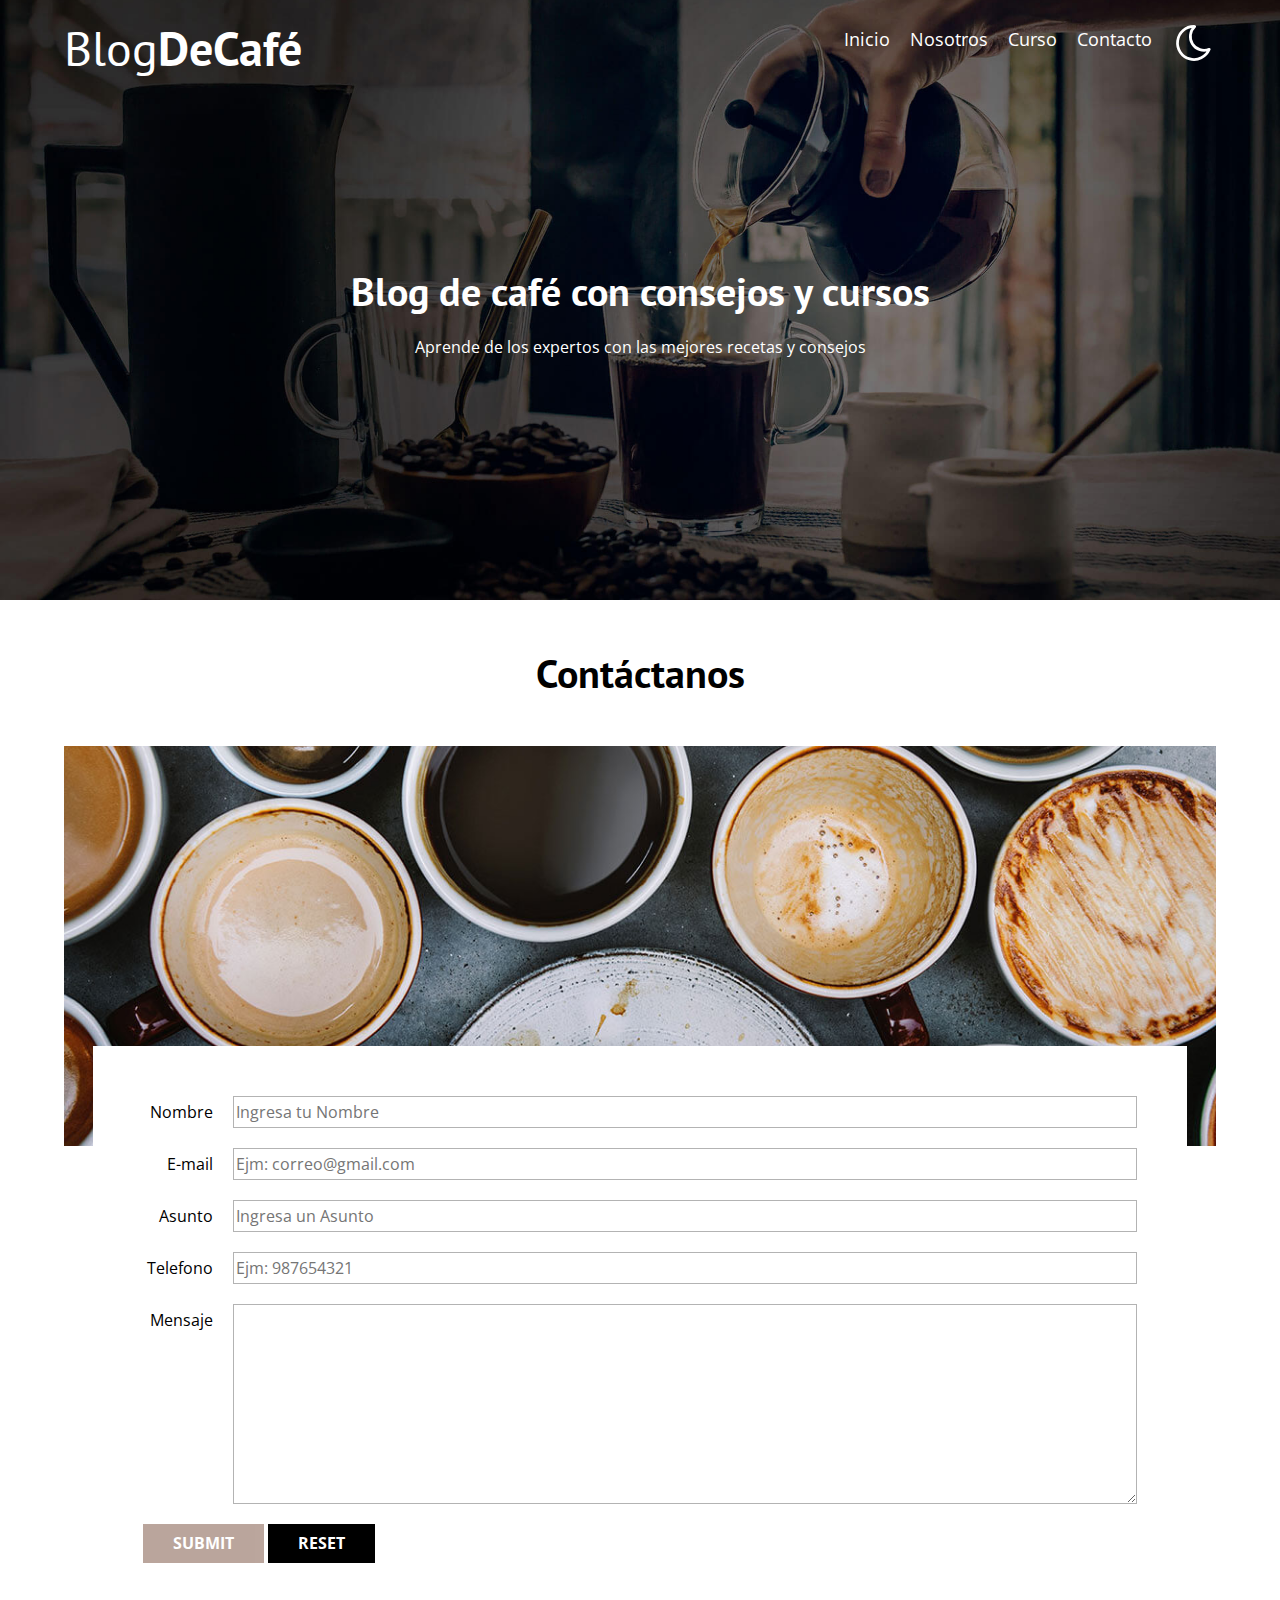
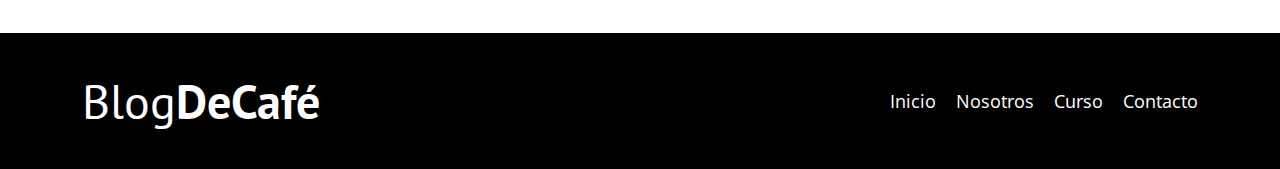
==== blogdecafe_inicio/contacto.html @ 2d38559c "Add files via upload" ====
<!DOCTYPE html>
<html lang="es">
    <head>
        <meta charset="UTF-8">
        <meta name="viewport" content="width=device-width, initial-scale=1.0">
        <link rel="stylesheet" href="css/normalize.css">
        <link rel="preconnect" href="https://fonts.googleapis.com">
        <link rel="preconnect" href="https://fonts.gstatic.com" crossorigin>
        <link href="https://fonts.googleapis.com/css2?family=Open+Sans&family=PT+Sans:wght@400;700&display=swap" rel="stylesheet">
        <link rel="stylesheet" href="css/styles.css">
        <link rel="stylesheet" href="css/app.css">
        <link rel="stylesheet" href="css/spinner.css">
        <title>BlogCafe</title>
    </head>

    <body class="body">
        
        <header class="header ">
            <div class="contenedor">
                <div class="barra">
                    <div class="logo">
                        <a href="index.html" class="logo__enlace">
                            <h1 class="no-margin logo__normal">Blog<span class="no-margin logo__bold">DeCafé</span></h1>
                        </a>
                    </div>
                    <nav class="navegacion">
                        <a href="index.html" class="navegacion__enlace">Inicio</a>
                        <a href="nosotros.html" class="navegacion__enlace">Nosotros</a>
                        <a href="cursos.html" class="navegacion__enlace">Curso</a>
                        <a href="contacto.html" class="navegacion__enlace">Contacto</a>
                        <a href="#" class="navegacion__dark" id="dark"><svg xmlns="http://www.w3.org/2000/svg" class="icon icon-tabler icon-tabler-moon" width="44" height="44" viewBox="0 0 24 24" stroke-width="1.5" stroke="#ffffff" fill="none" stroke-linecap="round" stroke-linejoin="round">
                            <path stroke="none" d="M0 0h24v24H0z" fill="none"/>
                            <path d="M12 3c.132 0 .263 0 .393 0a7.5 7.5 0 0 0 7.92 12.446a9 9 0 1 1 -8.313 -12.454z" />
                          </svg></a>
                    </nav>
                </div>
            </div>


            <div class="header__texto centrar-texto">
                <h2 class="no-margin">Blog de café con consejos y cursos</h2>
                <p class="no-margin">Aprende de los expertos con las mejores recetas y consejos</p>
            </div>
        </header>

            <main class="contenedor">
                <h2 class="centrar-texto">Contáctanos</h2>
                    <div class="contacto-imagen"></div>
                    <form class="formulario label-black" id="formulario">
                        <div id="campo">
                            <div class="campo">
                                <label class="campo__label" for="nombre">Nombre</label>
                                <input class="campo__field" type="text" id="nombre" placeholder="Ingresa tu Nombre" name="nombre">
                            </div>
                        </div>
                        <div id="campo">
                            <div class="campo">
                                <label class="campo__label" for="email">E-mail</label>
                                <input class="campo__field" type="email" id="email" placeholder="Ejm: correo@gmail.com" name="email">
                            </div>
                        </div>
                        <div id="campo">
                            <div class="campo">
                                <label class="campo__label" for="asunto">Asunto</label>
                                <input class="campo__field" type="text" id="asunto" placeholder="Ingresa un Asunto" name="asunto">
                            </div>
                        </div>
                        <div id="campo">
                            <div class="campo">
                                <label class="campo__label" for="telefono">Telefono</label>
                                <input class="campo__field" type="number" id="telefono" placeholder="Ejm: 987654321" name="telefono">
                            </div>
                        </div>
                        <div id="campo">
                            <div class="campo">
                                <label class="campo__label" for="mensaje">Mensaje</label>
                                <textarea class="campo__field--textarea campo__field" id="mensaje" name="mensaje"></textarea>
                            </div>
                        </div>

                        <input type="submit" class="boton boton--primario opacity-50 enviar" disabled >
                        <input type="reset" class="boton boton--reset reset">

                        <div class="sk-folding-cube hidden spinner">
                            <div class="sk-cube1 sk-cube"></div>
                            <div class="sk-cube2 sk-cube"></div>
                            <div class="sk-cube4 sk-cube"></div>
                            <div class="sk-cube3 sk-cube"></div>
                          </div>
                    </form>
                    
            </main>

        <footer class="footer">
            <div class="contenedor">
                <div class="barra">
                    <div class="logo">
                        <a href="index.html" class="logo__enlace">
                            <h1 class="no-margin logo__normal">Blog<span class="no-margin logo__bold">DeCafé</span></h1>
                        </a>
                    </div>
                    <nav class="navegacion">
                        <a href="index.html" class="navegacion__enlace">Inicio</a>
                        <a href="nosotros.html" class="navegacion__enlace">Nosotros</a>
                        <a href="cursos.html" class="navegacion__enlace">Curso</a>
                        <a href="contacto.html" class="navegacion__enlace">Contacto</a>
                    </nav>
                </div>
            </div>
        </footer>
        <script src="js/validacionEmail.js"></script>
        <script src="js/darkmode.js"></script>
    </body>
</html>
---- blogdecafe_inicio/css/styles.css ----
:root{
    --fuenteHeading: 'PT Sans', sans-serif;
    --fuenteParrafos: 'Open Sans', sans-serif;

    --primario: #784d3c;
    --blanco: #ffffff;
    --negro: #000000;
}
html{
    box-sizing: border-box;
    font-size: 62.5%; /*1 rem = 10px*/
}
*, *:before, *:after{
    box-sizing: inherit;
}
body{
    font-family: var(--fuenteParrafos);
    font-size: 1.6rem;
    line-height: 2;
}
.dark-mode{
    background-color: #252323;
    color: white;
}
.label-black{
    color: black;
}
/*GLOBALES*/
.contenedor{
    /*max-width: 120rem;
    width: 90%;*/
    width: min(90%, 120rem);
    margin: 0 auto;
}
a{text-decoration: none;}
h1, h2, h3, h4{font-family: var(--fuenteHeading); line-height: 1.5;}
h1{font-size: 4.8rem;}
h2{font-size: 4rem;}
h3{font-size: 3.2rem;}
h4{font-size: 2.8rem;}
img{
    max-width: 100%;
}
@media (min-width: 768px){
    h1, h2, h3, h4{ line-height: 2;}

}

/*UTILIDADES*/
.no-margin{
    margin: 0;
}
.no-padding{
    padding: 0;
}
.centrar-texto{
    text-align: center;
}

/*Header*/

.header{
    background-image: url(../img/banner.jpg);
    height: 60rem;
    background-repeat: no-repeat;
    background-size: cover;
    background-position: center center;
}
.header__texto{
    color: var(--blanco);
    margin-top: 5rem;
}
@media (min-width: 768px){
    .header__texto{
        color: var(--blanco);
        margin-top: 15.5rem;
        
    }
}
/*Navegacion*/
.barra{
    display: block;
    text-align: center;
}
@media (min-width: 768px){
    .barra{
        display: flex;
        align-items: center;
        justify-content: space-between;
    }
}
.logo__enlace{
    color: var(--blanco);
}
.logo__normal{
    font-weight: normal;
}
.logo__bold{
    font-weight: bold;
}
@media (min-width: 768px){
    .navegacion{
        display: flex;
        gap: 2rem;
    }
}
.navegacion__enlace{
    display: block;
    text-align: center;
    font-size: 1.8rem;
    color: var(--blanco);
}
.navegacion__enlace:hover{
    font-weight: bold;
}
.navegacion__dark{
    display: block;
    text-align: center;
    font-size: 1.8rem;
    color: white;
}
/*Contenido*/
@media (min-width: 768px){
    .contenido-principal{
        display: grid;
        grid-template-columns: 2fr 1fr;
        column-gap: 4rem;
    }    
}
.entrada{
    border-bottom: 1px solid gainsboro;
    margin-bottom: 2rem;
}
.entrada:last-of-type{
    border-bottom: 0;
    margin-bottom: 0;
}
.boton{
    display: block;
    color: #ffffff;
    padding: 1rem 3rem;
    text-align: center;
    font-weight: bold;
    text-transform: uppercase;
    margin-bottom: 2rem;
    border: none;
}
@media (min-width: 768px){
    .boton{
        display: inline-block;
        
    }
}
.boton--primario{
    background-color: var(--primario);
}
.boton--reset{
    background-color: var(--negro);
}
.boton--secundario{
    background-color: var(--primario);
}

.opacity-50{
    opacity: 0.5;
}
.cursor{
    cursor: pointer;
}




.widget-curso{
    list-style: none;
    border-bottom: 1px solid gainsboro;
}
.widget-curso:last-of-type{
    border-bottom: 0;
}
.widget-curso__label{
    font-weight: bold;
}
.widget-curso__info{
    font-weight: normal;
}

/*FOOTER*/
.footer{
    background-color: #000000;
    padding: 2rem;
}
/*NOSOTROS*/
@media (min-width: 768px){
    .sobre-nosotros{
        display: grid;
        grid-template-columns: repeat(2, 1fr);
        column-gap: 2rem;
        align-items: center;
    }
}
.nosotros-main{
    margin-bottom: 6rem;
}

/*CURSO*/
.curso{
    padding: 3rem 0;
    border-bottom: 1px solid gainsboro;
}
@media (min-width: 768px){
    .curso{
        display: grid;
        grid-template-columns: 1fr 2fr;
        column-gap: 2rem;
    }
}
.curso:last-of-type{
    border: 0;
}
.curso__label{
    font-weight: bold;
}
.curso__info{
    font-weight: normal;
}
/*CONTACTO*/
.contacto-imagen{
    background-image: url(../img/contacto.jpg);
    height: 40rem;
    background-repeat: no-repeat;
    background-size: cover;
    background-position: center center;
}
.formulario{
    background-color: white;
    margin: -10rem auto 0 auto;
    width: 95%;
    padding: 5rem;
}
.campo{
    display: flex;
    margin-bottom: 2rem;
}
.campo__label{
    flex: 0 0 9rem;
    text-align: right;
    padding-right: 2rem;
}
.campo__field{
    flex: 1;
    border: 1px solid rgb(179, 179, 179);
}
.campo__field--textarea{
    height: 20rem;
}
---- blogdecafe_inicio/css/app.css ----
.font-bold {
    font-weight: 700;
  }
  
  .uppercase {
    text-transform: uppercase;
  }
  .text-white {
    --tw-text-opacity: 1;
    color: rgb(255 255 255 / var(--tw-text-opacity));
  }
  .text-center {
    text-align: center;
  }
  
.p-2 {
    padding: 0.5rem;
  }
  .bg-green-500 {
    --tw-bg-opacity: 1;
    background-color: rgb(34 197 94 / var(--tw-bg-opacity));
  }
  
  .bg-red-600 {
    --tw-bg-opacity: 1;
    background-color: rgb(224, 79, 79);
  }
  .bg-white {
    --tw-bg-opacity: 1;
    background-color: rgb(255 255 255 / var(--tw-bg-opacity));
  }
  .rounded-lg {
    border-radius: 0.3rem;
  }
  .hidden {
    display: none;
  }
  .mt-5 {
    margin-top: 1.25rem;
  }
  
  .mt-10 {
    margin-top: 2.5rem;
  }
  .mg{
    margin: 1rem;

  }
  @media (min-width: 1200px){
      .mg{
        display: flex;
        flex-direction: row;
        justify-content: center;
        align-items: flex-start;
        width: 90%;
        margin-left: 10rem;
      }
  }
---- blogdecafe_inicio/css/spinner.css ----
.sk-folding-cube {
    margin: 20px auto;
    width: 40px;
    height: 40px;
    position: relative;
    -webkit-transform: rotateZ(45deg);
            transform: rotateZ(45deg);
  }
  
  .sk-folding-cube .sk-cube {
    float: left;
    width: 50%;
    height: 50%;
    position: relative;
    -webkit-transform: scale(1.1);
        -ms-transform: scale(1.1);
            transform: scale(1.1); 
  }
  .sk-folding-cube .sk-cube:before {
    content: '';
    position: absolute;
    top: 0;
    left: 0;
    width: 100%;
    height: 100%;
    background-color: #333;
    -webkit-animation: sk-foldCubeAngle 2.4s infinite linear both;
            animation: sk-foldCubeAngle 2.4s infinite linear both;
    -webkit-transform-origin: 100% 100%;
        -ms-transform-origin: 100% 100%;
            transform-origin: 100% 100%;
  }
  .sk-folding-cube .sk-cube2 {
    -webkit-transform: scale(1.1) rotateZ(90deg);
            transform: scale(1.1) rotateZ(90deg);
  }
  .sk-folding-cube .sk-cube3 {
    -webkit-transform: scale(1.1) rotateZ(180deg);
            transform: scale(1.1) rotateZ(180deg);
  }
  .sk-folding-cube .sk-cube4 {
    -webkit-transform: scale(1.1) rotateZ(270deg);
            transform: scale(1.1) rotateZ(270deg);
  }
  .sk-folding-cube .sk-cube2:before {
    -webkit-animation-delay: 0.3s;
            animation-delay: 0.3s;
  }
  .sk-folding-cube .sk-cube3:before {
    -webkit-animation-delay: 0.6s;
            animation-delay: 0.6s; 
  }
  .sk-folding-cube .sk-cube4:before {
    -webkit-animation-delay: 0.9s;
            animation-delay: 0.9s;
  }
  @-webkit-keyframes sk-foldCubeAngle {
    0%, 10% {
      -webkit-transform: perspective(140px) rotateX(-180deg);
              transform: perspective(140px) rotateX(-180deg);
      opacity: 0; 
    } 25%, 75% {
      -webkit-transform: perspective(140px) rotateX(0deg);
              transform: perspective(140px) rotateX(0deg);
      opacity: 1; 
    } 90%, 100% {
      -webkit-transform: perspective(140px) rotateY(180deg);
              transform: perspective(140px) rotateY(180deg);
      opacity: 0; 
    } 
  }
  
  @keyframes sk-foldCubeAngle {
    0%, 10% {
      -webkit-transform: perspective(140px) rotateX(-180deg);
              transform: perspective(140px) rotateX(-180deg);
      opacity: 0; 
    } 25%, 75% {
      -webkit-transform: perspective(140px) rotateX(0deg);
              transform: perspective(140px) rotateX(0deg);
      opacity: 1; 
    } 90%, 100% {
      -webkit-transform: perspective(140px) rotateY(180deg);
              transform: perspective(140px) rotateY(180deg);
      opacity: 0; 
    }
  }
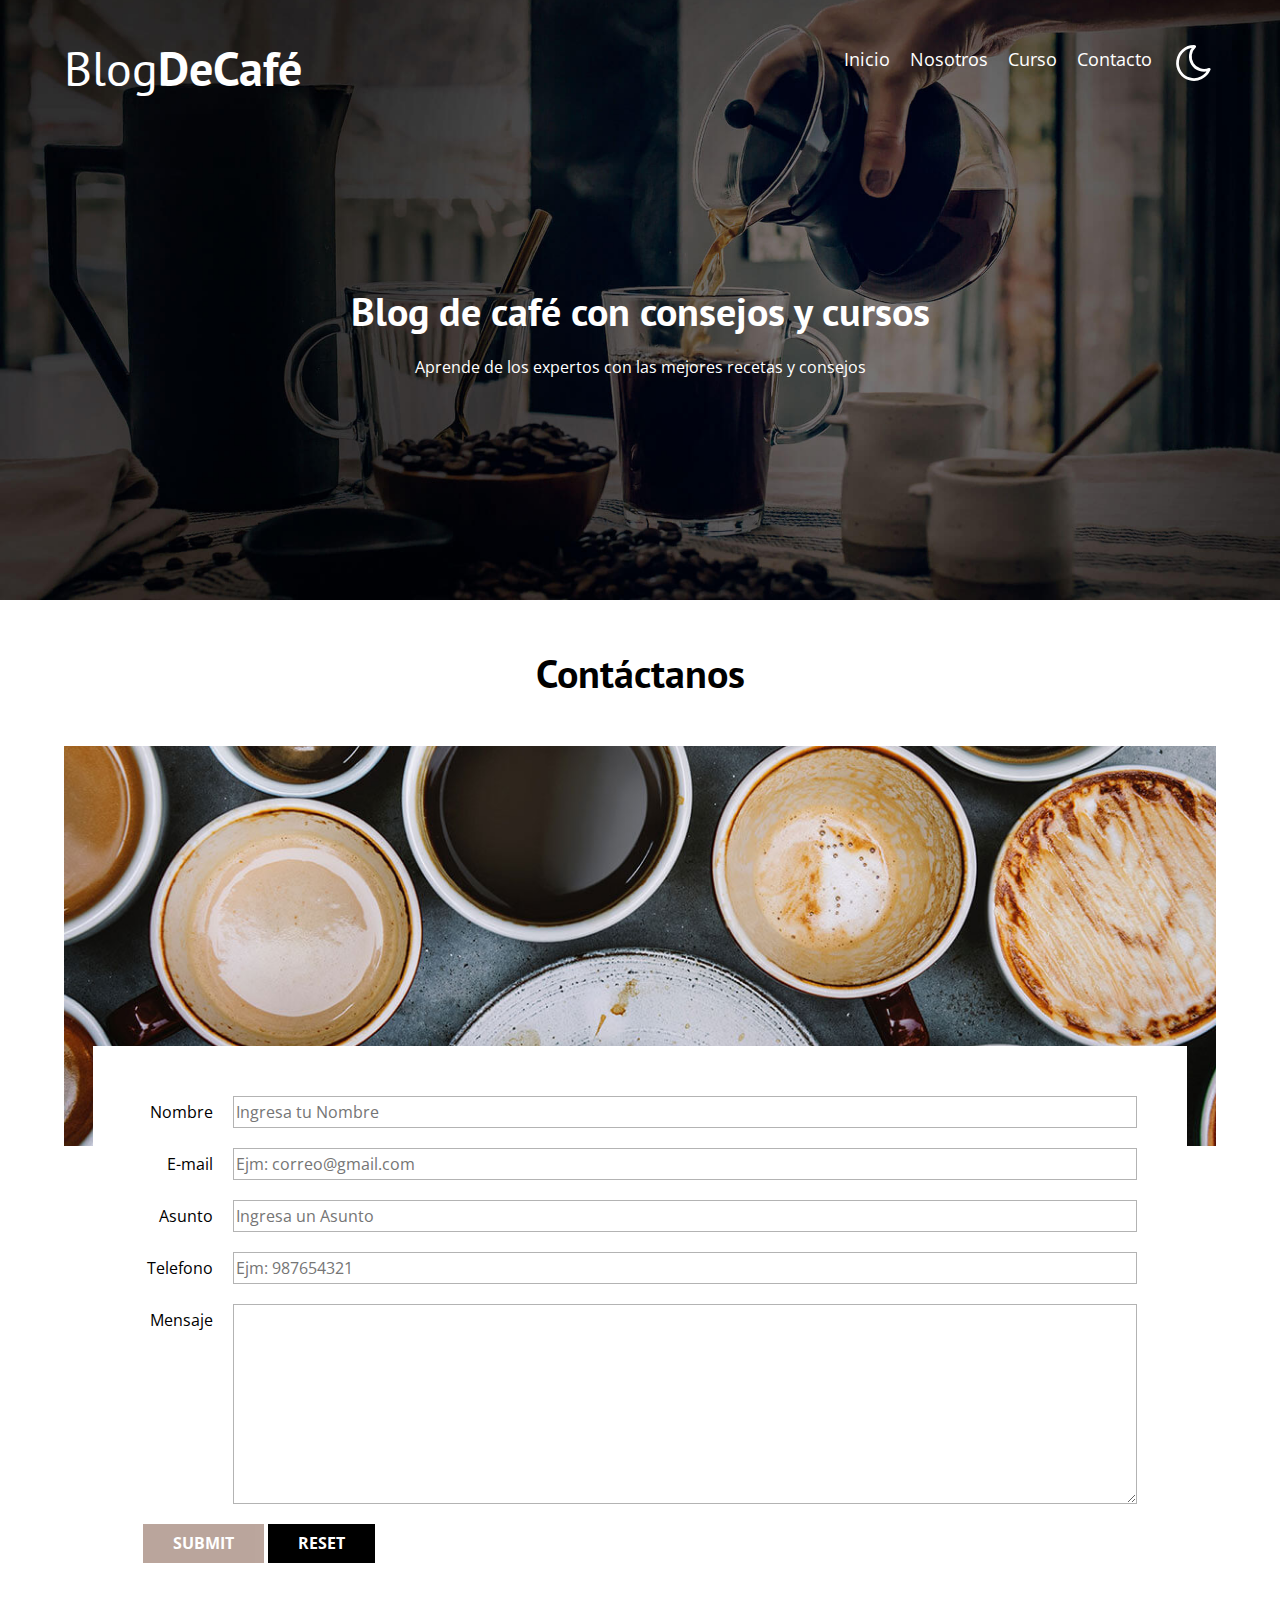
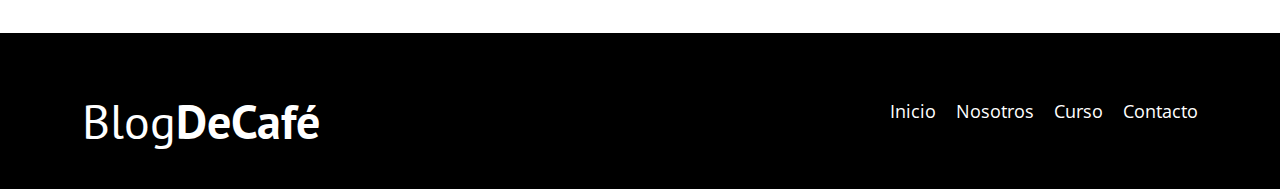
==== commit bd50903e: "Add files via upload" ====
--- a/blogdecafe_inicio/contacto.html
+++ b/blogdecafe_inicio/contacto.html
@@ -22,6 +22,9 @@
                         <a href="index.html" class="logo__enlace">
                             <h1 class="no-margin logo__normal">Blog<span class="no-margin logo__bold">DeCafé</span></h1>
                         </a>
+                    </div>
+                    <div class="mobile-menu">
+                        <img src="img/barras.svg" alt="Imagen menu">
                     </div>
                     <nav class="navegacion">
                         <a href="index.html" class="navegacion__enlace">Inicio</a>
@@ -110,5 +113,7 @@
         </footer>
         <script src="js/validacionEmail.js"></script>
         <script src="js/darkmode.js"></script>
+        <script src="js/nav.js"></script>
+
     </body>
 </html>--- a/blogdecafe_inicio/css/styles.css
+++ b/blogdecafe_inicio/css/styles.css
@@ -79,16 +79,33 @@
 }
 /*Navegacion*/
 .barra{
-    display: block;
-    text-align: center;
+    display: flex;
+    flex-direction: column;
+    text-align: center;
+    align-items: center;
+    padding-top: 2rem;
 }
 @media (min-width: 768px){
     .barra{
         display: flex;
+        flex-direction: row;
         align-items: center;
         justify-content: space-between;
     }
 }
+.mobile-menu{
+    display: block;
+    width: 3rem;
+    margin-top: 1.5rem;
+}
+@media (min-width: 768px){
+    .mobile-menu{
+        display: none;
+    }
+}
+.mobile-menu:hover{
+    cursor: pointer;
+}
 .logo__enlace{
     color: var(--blanco);
 }
@@ -98,12 +115,28 @@
 .logo__bold{
     font-weight: bold;
 }
+
+.navegacion{
+    visibility: hidden;
+    opacity: 0;
+    height: 2rem;
+    transition: visibility .9s ease-in-out, opacity .5s linear, height .5s linear ;
+}
 @media (min-width: 768px){
     .navegacion{
+        visibility: visible;
+        opacity: 1;
         display: flex;
         gap: 2rem;
-    }
-}
+        height: 5.5rem;
+    }
+}
+.mostrar{
+    visibility: visible;
+    opacity: 1;
+    height: 12rem;
+}
+
 .navegacion__enlace{
     display: block;
     text-align: center;
@@ -119,6 +152,7 @@
     font-size: 1.8rem;
     color: white;
 }
+
 /*Contenido*/
 @media (min-width: 768px){
     .contenido-principal{
